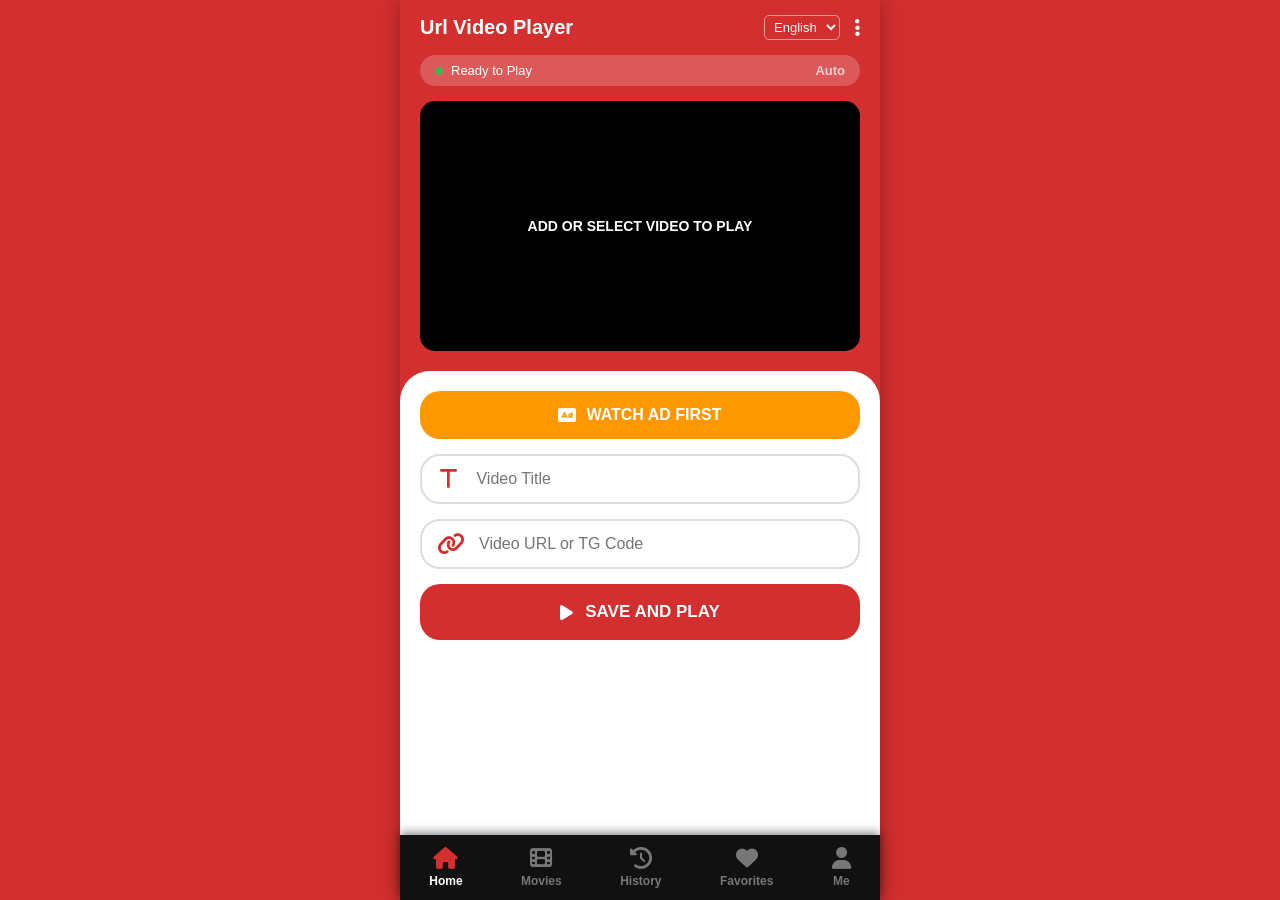
==== share/Durlabh Prasad Ki Dusri Shadi.html @ 7b2ac866 "Add HTML file for Durlabh Prasad Ki Dusri Shadi" ====
<!DOCTYPE html>
<html lang="en">
<head>
    <meta charset="UTF-8">
    <meta name="viewport" content="width=device-width, initial-scale=1.0">
    
    <!-- এইখানে আপনি ম্যানুয়ালি মুভির প্রিভিউ বসাবেন -->
    <title>Watch Avenger Movie</title>
    <meta property="og:title" content="Watch Durlabh Prasad Ki Dusri Shadi Full Movie">
    <meta property="og:description" content="Click here to watch or download this movie now.">
    <!-- নিচে মুভির পোস্টার লিংক দিন -->
    <meta property="og:image" content="https://dn710404.ca.archive.org/0/items/mv-5-bmz-zi-yj-u-1-ywit-mdkx-mi-00-zj-qz-ltkw-mj-it-mdg-2-ogrm-nguy-odmy-xk-ey-x/MV5BMzZiYjU1YWItMDkxMi00ZjQzLTkwMjItMDg2OGRmNGUyODMyXkEyXkFqcGc%40._V1_FMjpg_UX1000_.jpg">
    <meta property="og:type" content="video.movie">

    <!-- এই কোডটি ইউজারকে সরাসরি আপনার মেইন প্লেয়ারে নিয়ে যাবে -->
    <script>
        // এখানে আপনার মেইন ওয়েবসাইটের লিংক এবং মুভির কোড দিন
        window.location.href = "../?v=TG-7ML8T6&title=Durlabh%20Prasad%20Ki%20Dusri%20Shadi";
    </script>
</head>
<body>
    <h3 style="text-align: center; font-family: sans-serif; margin-top: 20%;">Loading Movie... Please wait.</h3>
</body>
</html>
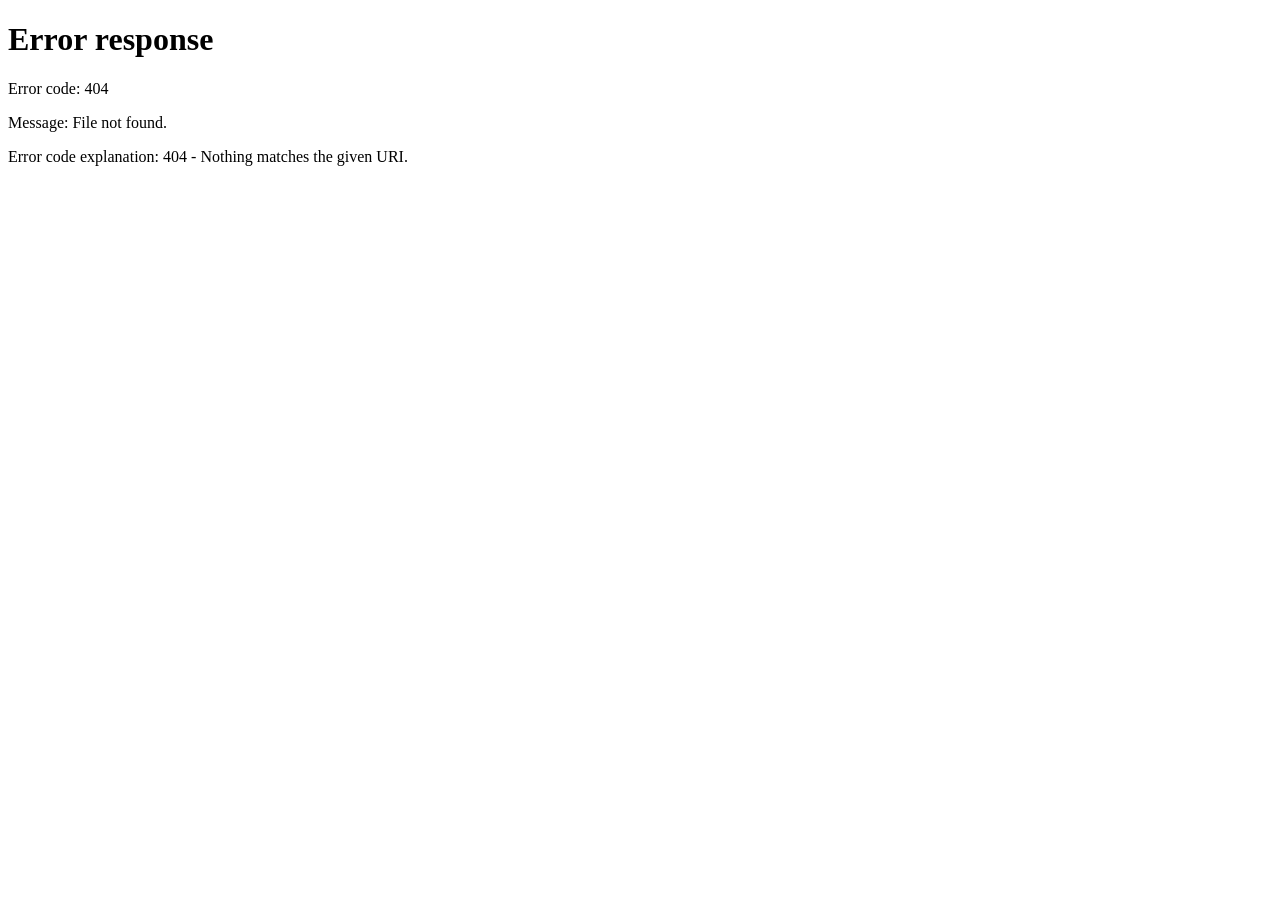
==== commit 8b2b9222: "Update redirect URL in Durlabh Prasad Ki Dusri Shadi.html" ====
--- a/share/Durlabh Prasad Ki Dusri Shadi.html
+++ b/share/Durlabh Prasad Ki Dusri Shadi.html
@@ -15,7 +15,7 @@
     <!-- এই কোডটি ইউজারকে সরাসরি আপনার মেইন প্লেয়ারে নিয়ে যাবে -->
     <script>
         // এখানে আপনার মেইন ওয়েবসাইটের লিংক এবং মুভির কোড দিন
-        window.location.href = "../?v=TG-7ML8T6&title=Durlabh%20Prasad%20Ki%20Dusri%20Shadi";
+        window.location.href = "../https://urlvideo.netlify.app/?v=TG-7ML8T6&title=Durlabh%20Prasad%20Ki%20Dusri%20Shadi";
     </script>
 </head>
 <body>
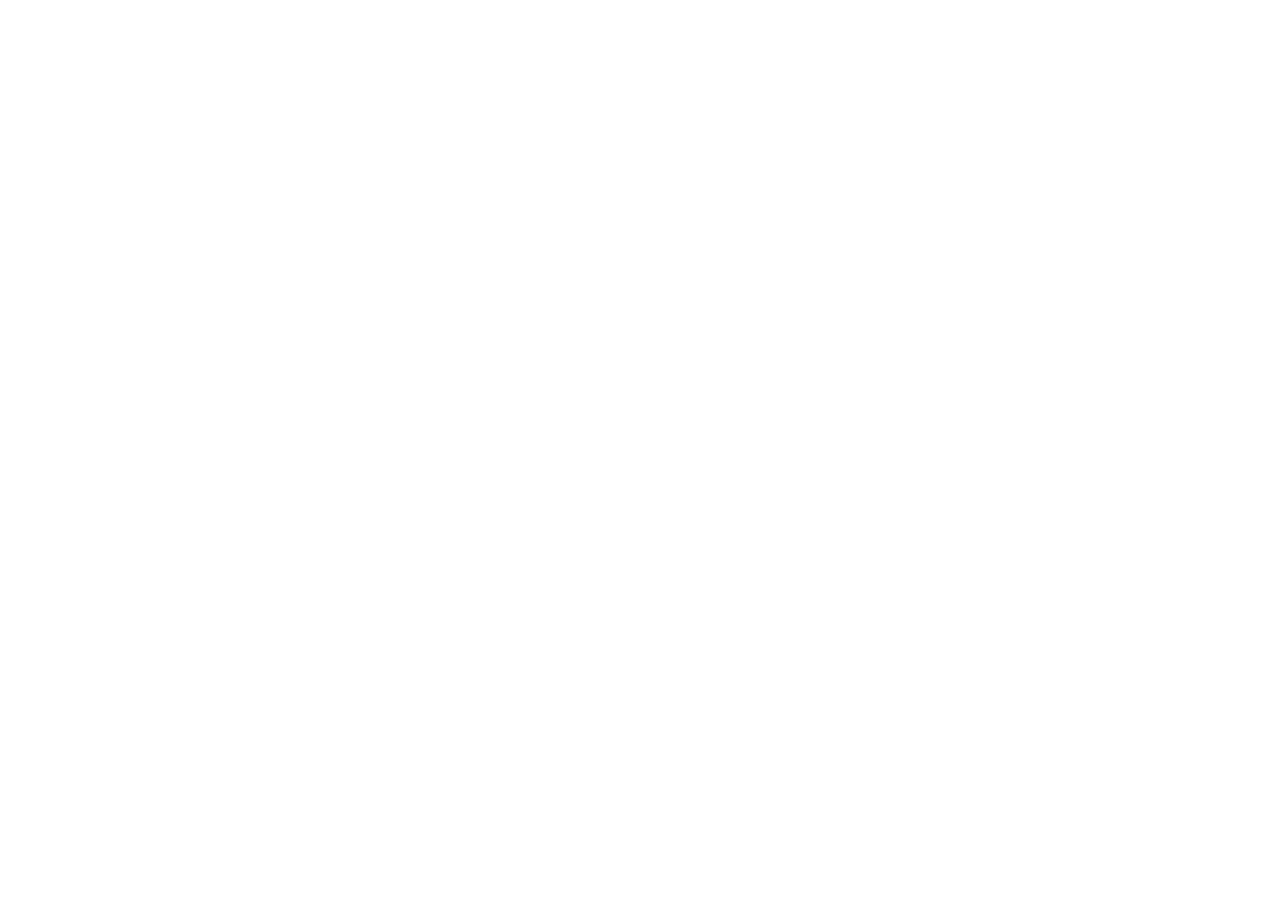
==== commit 8b0a5dda: "Update movie title and meta tags for Durlabh Prasad Ki Dusri Shadi" ====
--- a/share/Durlabh Prasad Ki Dusri Shadi.html
+++ b/share/Durlabh Prasad Ki Dusri Shadi.html
@@ -4,18 +4,18 @@
     <meta charset="UTF-8">
     <meta name="viewport" content="width=device-width, initial-scale=1.0">
     
-    <!-- এইখানে আপনি ম্যানুয়ালি মুভির প্রিভিউ বসাবেন -->
-    <title>Watch Avenger Movie</title>
-    <meta property="og:title" content="Watch Durlabh Prasad Ki Dusri Shadi Full Movie">
-    <meta property="og:description" content="Click here to watch or download this movie now.">
-    <!-- নিচে মুভির পোস্টার লিংক দিন -->
+    <!-- এইখানে প্রিভিউ এর নাম এবং ডেসক্রিপশন -->
+    <title>Watch Durlabh Prasad Ki Dusri Shadi</title>
+    <meta property="og:title" content="Durlabh Prasad Ki Dusri Shadi - Full Movie">
+    <meta property="og:description" content="Watch Durlabh Prasad Ki Dusri Shadi movie now!">
+    
+    <!-- নিচে 'আপনার-মুভির-ছবির-লিংক.jpg' মুছে আসল ছবির লিংক দিন -->
     <meta property="og:image" content="https://dn710404.ca.archive.org/0/items/mv-5-bmz-zi-yj-u-1-ywit-mdkx-mi-00-zj-qz-ltkw-mj-it-mdg-2-ogrm-nguy-odmy-xk-ey-x/MV5BMzZiYjU1YWItMDkxMi00ZjQzLTkwMjItMDg2OGRmNGUyODMyXkEyXkFqcGc%40._V1_FMjpg_UX1000_.jpg">
     <meta property="og:type" content="video.movie">
 
-    <!-- এই কোডটি ইউজারকে সরাসরি আপনার মেইন প্লেয়ারে নিয়ে যাবে -->
+    <!-- এইখানে আপনার ওয়েবসাইটের পুরো লিংকটি দেওয়া হয়েছে -->
     <script>
-        // এখানে আপনার মেইন ওয়েবসাইটের লিংক এবং মুভির কোড দিন
-        window.location.href = "../https://urlvideo.netlify.app/?v=TG-7ML8T6&title=Durlabh%20Prasad%20Ki%20Dusri%20Shadi";
+        window.location.href = "https://urlvideo.netlify.app/?v=TG-7ML8T6&title=Durlabh%20Prasad%20Ki%20Dusri%20Shadi";
     </script>
 </head>
 <body>
